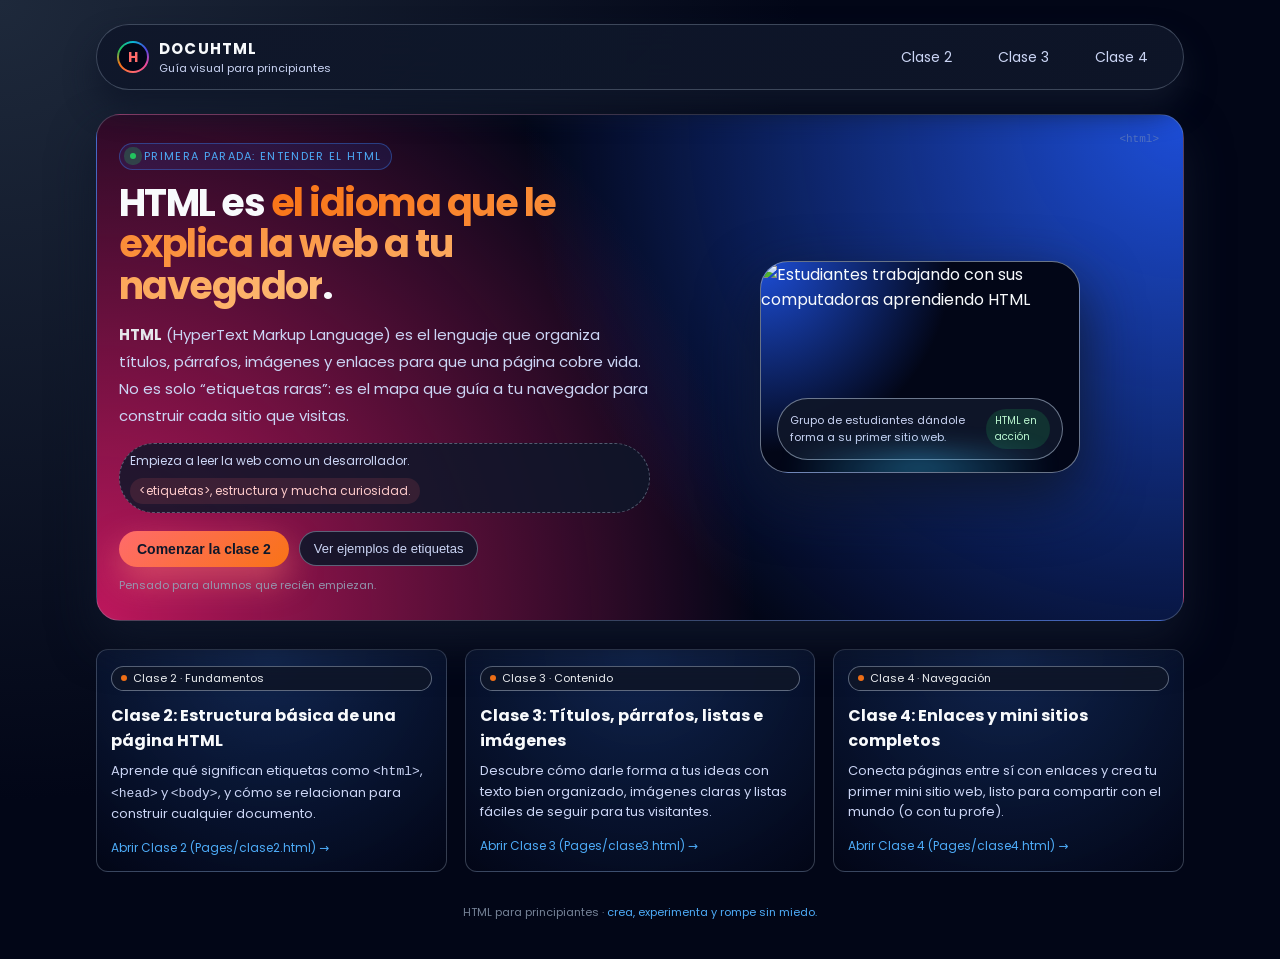
==== index.html @ 3b5548a3 "Primer commit" ====
<!doctype html>
<html lang="es">
  <head>
    <meta charset="UTF-8" />
    <meta name="viewport" content="width=device-width, initial-scale=1.0" />
    <title>HTML para principiantes</title>

    <!-- Fuente moderna y limpia -->
    <link rel="preconnect" href="https://fonts.googleapis.com" />
    <link rel="preconnect" href="https://fonts.gstatic.com" crossorigin />
    <link
      href="https://fonts.googleapis.com/css2?family=Poppins:wght@300;400;600;700&display=swap"
      rel="stylesheet"
    />

    <style>
      :root {
        --bg: #050816;
        --bg-soft: #0b1021;
        --accent: #ff6b6b;
        --accent-soft: rgba(255, 107, 107, 0.12);
        --accent-2: #4dabf7;
        --text-main: #f8fafc;
        --text-soft: #cbd5f5;
        --border-soft: rgba(148, 163, 184, 0.35);
        --shadow-soft: 0 22px 45px rgba(15, 23, 42, 0.9);
        --radius-lg: 24px;
        --radius-sm: 12px;
      }

      *,
      *::before,
      *::after {
        box-sizing: border-box;
        margin: 0;
        padding: 0;
      }

      body {
        min-height: 100vh;
        margin: 0;
        font-family:
          "Poppins",
          system-ui,
          -apple-system,
          BlinkMacSystemFont,
          "Segoe UI",
          sans-serif;
        background:
          radial-gradient(circle at top left, #1e293b 0, #020617 50%),
          radial-gradient(circle at bottom right, #334155 0, #020617 50%);
        color: var(--text-main);
        display: flex;
        flex-direction: column;
      }

      .page {
        max-width: 1120px;
        margin: 0 auto;
        padding: 24px 16px 40px;
        display: flex;
        flex-direction: column;
        gap: 24px;
      }

      header {
        position: sticky;
        top: 0;
        z-index: 20;
        backdrop-filter: blur(18px);
        background: linear-gradient(
            135deg,
            rgba(15, 23, 42, 0.96),
            rgba(15, 23, 42, 0.88)
          )
          border-box;
        border: 1px solid rgba(148, 163, 184, 0.35);
        box-shadow: 0 18px 30px rgba(15, 23, 42, 0.9);
        border-radius: 999px;
        padding: 12px 20px;
        display: flex;
        align-items: center;
        justify-content: space-between;
        gap: 16px;
      }

      .logo {
        display: flex;
        align-items: center;
        gap: 10px;
      }

      .logo-badge {
        width: 32px;
        height: 32px;
        border-radius: 999px;
        background: conic-gradient(
          from 180deg,
          #ff6b6b,
          #f97316,
          #22c55e,
          #06b6d4,
          #4f46e5,
          #ec4899,
          #ff6b6b
        );
        padding: 2px;
        display: flex;
        align-items: center;
        justify-content: center;
      }

      .logo-badge-inner {
        width: 100%;
        height: 100%;
        border-radius: inherit;
        background: #020617;
        display: flex;
        align-items: center;
        justify-content: center;
        color: var(--accent);
        font-weight: 700;
        font-size: 14px;
        letter-spacing: 1px;
      }

      .logo-text-main {
        font-weight: 700;
        letter-spacing: 0.08em;
        font-size: 15px;
        text-transform: uppercase;
      }

      .logo-text-sub {
        font-size: 11px;
        color: var(--text-soft);
      }

      nav ul {
        list-style: none;
        display: flex;
        gap: 16px;
        font-size: 14px;
      }

      nav a {
        color: var(--text-soft);
        text-decoration: none;
        padding: 6px 14px;
        border-radius: 999px;
        border: 1px solid transparent;
        transition: all 0.16s ease-out;
        background: transparent;
      }

      nav a:hover {
        color: var(--text-main);
        border-color: rgba(148, 163, 184, 0.5);
        background: rgba(15, 23, 42, 0.9);
      }

      nav a.cta {
        background: linear-gradient(135deg, var(--accent), #f97316);
        color: #0f172a;
        font-weight: 600;
        border: none;
        box-shadow: 0 14px 30px rgba(248, 113, 113, 0.45);
      }

      nav a.cta:hover {
        transform: translateY(-1px);
        box-shadow: 0 18px 35px rgba(248, 113, 113, 0.65);
      }

      main {
        display: flex;
        flex-direction: column;
        gap: 28px;
      }

      .hero {
        display: grid;
        grid-template-columns: minmax(0, 1.1fr) minmax(0, 1fr);
        gap: 28px;
        padding: 26px 22px;
        border-radius: var(--radius-lg);
        background:
          radial-gradient(circle at top right, #1d4ed8 0, transparent 55%),
          radial-gradient(circle at bottom left, #be185d 0, transparent 55%),
          linear-gradient(135deg, #020617, #020617);
        border: 1px solid var(--border-soft);
        box-shadow: var(--shadow-soft);
        position: relative;
        overflow: hidden;
      }

      .hero::before {
        content: "<html>";
        position: absolute;
        top: 18px;
        right: 24px;
        font-family:
          "JetBrains Mono", ui-monospace, SFMono-Regular, Menlo, Monaco,
          Consolas, "Liberation Mono", "Courier New", monospace;
        font-size: 11px;
        color: rgba(148, 163, 184, 0.45);
      }

      .hero-text-kicker {
        display: inline-flex;
        align-items: center;
        gap: 8px;
        padding: 4px 10px;
        border-radius: 999px;
        font-size: 11px;
        text-transform: uppercase;
        letter-spacing: 0.12em;
        color: var(--accent-2);
        background: rgba(37, 99, 235, 0.12);
        border: 1px solid rgba(59, 130, 246, 0.4);
        margin-bottom: 12px;
      }

      .hero-text-kicker-dot {
        width: 6px;
        height: 6px;
        border-radius: 999px;
        background: #22c55e;
        box-shadow: 0 0 0 6px rgba(34, 197, 94, 0.25);
      }

      .hero h1 {
        font-size: clamp(28px, 4.1vw, 38px);
        line-height: 1.1;
        letter-spacing: -0.04em;
        margin-bottom: 14px;
      }

      .hero h1 span {
        background: linear-gradient(135deg, #f97316, #fdba74);
        -webkit-background-clip: text;
        color: transparent;
      }

      .hero-definition {
        font-size: 15px;
        line-height: 1.8;
        color: var(--text-soft);
        margin-bottom: 14px;
      }

      .hero-definition strong {
        color: #e5e7eb;
      }

      .hero-highlight-box {
        display: inline-flex;
        flex-wrap: wrap;
        gap: 8px;
        padding: 8px 10px;
        border-radius: 999px;
        border: 1px dashed rgba(148, 163, 184, 0.5);
        background: rgba(15, 23, 42, 0.85);
        font-size: 12px;
        color: var(--text-soft);
        margin-bottom: 18px;
      }

      .hero-highlight-box span {
        padding: 4px 9px;
        border-radius: 999px;
        background: var(--accent-soft);
        color: #fecaca;
      }

      .hero-actions {
        display: flex;
        flex-wrap: wrap;
        gap: 10px;
        align-items: center;
      }

      .btn-primary {
        border: none;
        cursor: pointer;
        padding: 10px 18px;
        border-radius: 999px;
        font-size: 14px;
        font-weight: 600;
        color: #0f172a;
        background: linear-gradient(135deg, var(--accent), #f97316);
        box-shadow: 0 14px 32px rgba(248, 113, 113, 0.55);
        transition:
          transform 0.16s ease-out,
          box-shadow 0.16s ease-out;
      }

      .btn-primary:hover {
        transform: translateY(-1px);
        box-shadow: 0 18px 38px rgba(248, 113, 113, 0.75);
      }

      .btn-ghost {
        border-radius: 999px;
        padding: 9px 14px;
        font-size: 13px;
        border: 1px solid rgba(148, 163, 184, 0.55);
        background: rgba(15, 23, 42, 0.9);
        color: var(--text-soft);
      }

      .students-note {
        font-size: 11px;
        color: rgba(148, 163, 184, 0.9);
      }

      .hero-media {
        position: relative;
        display: flex;
        align-items: center;
        justify-content: center;
      }

      .hero-media-card {
        position: relative;
        width: 100%;
        max-width: 320px;
        border-radius: 28px;
        overflow: hidden;
        background: radial-gradient(circle at top left, #1d4ed8 0, #020617 50%);
        border: 1px solid rgba(148, 163, 184, 0.7);
        box-shadow: 0 24px 60px rgba(15, 23, 42, 0.95);
      }

      .hero-media-card img {
        width: 100%;
        height: 210px;
        object-fit: cover;
        display: block;
        filter: saturate(1.1);
      }

      .hero-media-tag {
        position: absolute;
        bottom: 12px;
        left: 50%;
        transform: translateX(-50%);
        width: calc(100% - 32px);
        padding: 10px 12px;
        border-radius: 999px;
        background: rgba(15, 23, 42, 0.95);
        border: 1px solid rgba(148, 163, 184, 0.7);
        display: flex;
        align-items: center;
        justify-content: space-between;
        gap: 8px;
        font-size: 11px;
        color: var(--text-soft);
      }

      .hero-media-tag-badge {
        padding: 4px 9px;
        border-radius: 999px;
        background: rgba(34, 197, 94, 0.16);
        color: #bbf7d0;
        font-size: 10px;
      }

      .hero-media-glow {
        position: absolute;
        inset: auto 10% -18px;
        height: 40px;
        background: radial-gradient(
          circle at top,
          rgba(56, 189, 248, 0.55),
          transparent
        );
        filter: blur(12px);
        opacity: 0.75;
      }

      .sections-grid {
        display: grid;
        grid-template-columns: repeat(3, minmax(0, 1fr));
        gap: 18px;
      }

      .section-card {
        border-radius: var(--radius-sm);
        background: radial-gradient(
          circle at top,
          rgba(59, 130, 246, 0.25),
          #020617
        );
        border: 1px solid var(--border-soft);
        padding: 16px 14px 14px;
        display: flex;
        flex-direction: column;
        gap: 8px;
      }

      .section-tag {
        display: inline-flex;
        align-items: center;
        gap: 6px;
        padding: 3px 9px;
        border-radius: 999px;
        font-size: 11px;
        background: rgba(15, 23, 42, 0.95);
        border: 1px solid rgba(148, 163, 184, 0.6);
      }

      .section-tag-dot {
        width: 6px;
        height: 6px;
        border-radius: 999px;
        background: #f97316;
      }

      .section-card h2 {
        font-size: 16px;
        margin-top: 4px;
      }

      .section-card p {
        font-size: 13px;
        color: var(--text-soft);
        line-height: 1.6;
      }

      .section-card a {
        margin-top: 6px;
        font-size: 12px;
        color: var(--accent-2);
        text-decoration: none;
      }

      footer {
        margin-top: 8px;
        font-size: 11px;
        color: rgba(148, 163, 184, 0.8);
        text-align: center;
      }

      footer span {
        color: var(--accent-2);
      }

      @media (max-width: 840px) {
        header {
          border-radius: 18px;
        }

        .hero {
          grid-template-columns: minmax(0, 1fr);
          padding: 22px 18px 20px;
        }

        .hero-media {
          order: -1;
        }

        .sections-grid {
          grid-template-columns: minmax(0, 1fr);
        }
      }

      @media (max-width: 640px) {
        header {
          flex-direction: column;
          align-items: flex-start;
          padding: 10px 14px;
        }

        nav ul {
          width: 100%;
          justify-content: space-between;
          font-size: 13px;
        }

        .page {
          padding-inline: 14px;
        }
      }
    </style>
  </head>
  <body>
    <div class="page">
      <header>
        <div class="logo">
          <div class="logo-badge">
            <div class="logo-badge-inner">H</div>
          </div>
          <div>
            <div class="logo-text-main">DocuHTML</div>
            <div class="logo-text-sub">Guía visual para principiantes</div>
          </div>
        </div>
        <nav>
          <ul>
            <li><a href="pages/clase2.html">Clase 2</a></li>
            <li><a href="pages/clase3.html">Clase 3</a></li>
            <li><a href="pages/clase4.html">Clase 4</a></li>
          </ul>
        </nav>
      </header>

      <main>
        <section class="hero">
          <div>
            <div class="hero-text-kicker">
              <span class="hero-text-kicker-dot"></span>
              Primera parada: entender el HTML
            </div>
            <h1>
              HTML es
              <span>el idioma que le explica la web a tu navegador</span>.
            </h1>
            <p class="hero-definition">
              <strong>HTML</strong> (HyperText Markup Language) es el lenguaje
              que organiza títulos, párrafos, imágenes y enlaces para que una
              página cobre vida. No es solo “etiquetas raras”: es el mapa que
              guía a tu navegador para construir cada sitio que visitas.
            </p>
            <div class="hero-highlight-box">
              Empieza a leer la web como un desarrollador.
              <span>&lt;etiquetas&gt;, estructura y mucha curiosidad.</span>
            </div>
            <div class="hero-actions">
              <button class="btn-primary">Comenzar la clase 2</button>
              <button class="btn-ghost">Ver ejemplos de etiquetas</button>
              <p class="students-note">
                Pensado para alumnos que recién empiezan.
              </p>
            </div>
          </div>

          <div class="hero-media">
            <div class="hero-media-card">
              <img
                src="https://images.pexels.com/photos/1181565/pexels-photo-1181565.jpeg?auto=compress&cs=tinysrgb&w=900"
                alt="Estudiantes trabajando con sus computadoras aprendiendo HTML"
              />
              <div class="hero-media-tag">
                <span
                  >Grupo de estudiantes dándole forma a su primer sitio
                  web.</span
                >
                <span class="hero-media-tag-badge">HTML en acción</span>
              </div>
              <div class="hero-media-glow" aria-hidden="true"></div>
            </div>
          </div>
        </section>

        <section class="sections-grid">
          <article class="section-card" id="clase2">
            <div class="section-tag">
              <span class="section-tag-dot"></span>
              Clase 2 · Fundamentos
            </div>
            <h2>Clase 2: Estructura básica de una página HTML</h2>
            <p>
              Aprende qué significan etiquetas como
              <code>&lt;html&gt;</code>, <code>&lt;head&gt;</code> y
              <code>&lt;body&gt;</code>, y cómo se relacionan para construir
              cualquier documento.
            </p>
            <a href="Pages/clase2.html">Abrir Clase 2 (Pages/clase2.html) →</a>
          </article>

          <article class="section-card" id="clase3">
            <div class="section-tag">
              <span class="section-tag-dot"></span>
              Clase 3 · Contenido
            </div>
            <h2>Clase 3: Títulos, párrafos, listas e imágenes</h2>
            <p>
              Descubre cómo darle forma a tus ideas con texto bien organizado,
              imágenes claras y listas fáciles de seguir para tus visitantes.
            </p>
            <a href="Pages/clase3.html">Abrir Clase 3 (Pages/clase3.html) →</a>
          </article>

          <article class="section-card" id="clase4">
            <div class="section-tag">
              <span class="section-tag-dot"></span>
              Clase 4 · Navegación
            </div>
            <h2>Clase 4: Enlaces y mini sitios completos</h2>
            <p>
              Conecta páginas entre sí con enlaces y crea tu primer mini sitio
              web, listo para compartir con el mundo (o con tu profe).
            </p>
            <a href="Pages/clase4.html">Abrir Clase 4 (Pages/clase4.html) →</a>
          </article>
        </section>
      </main>

      <footer>
        HTML para principiantes ·
        <span>crea, experimenta y rompe sin miedo.</span>
      </footer>
    </div>
  </body>
</html>
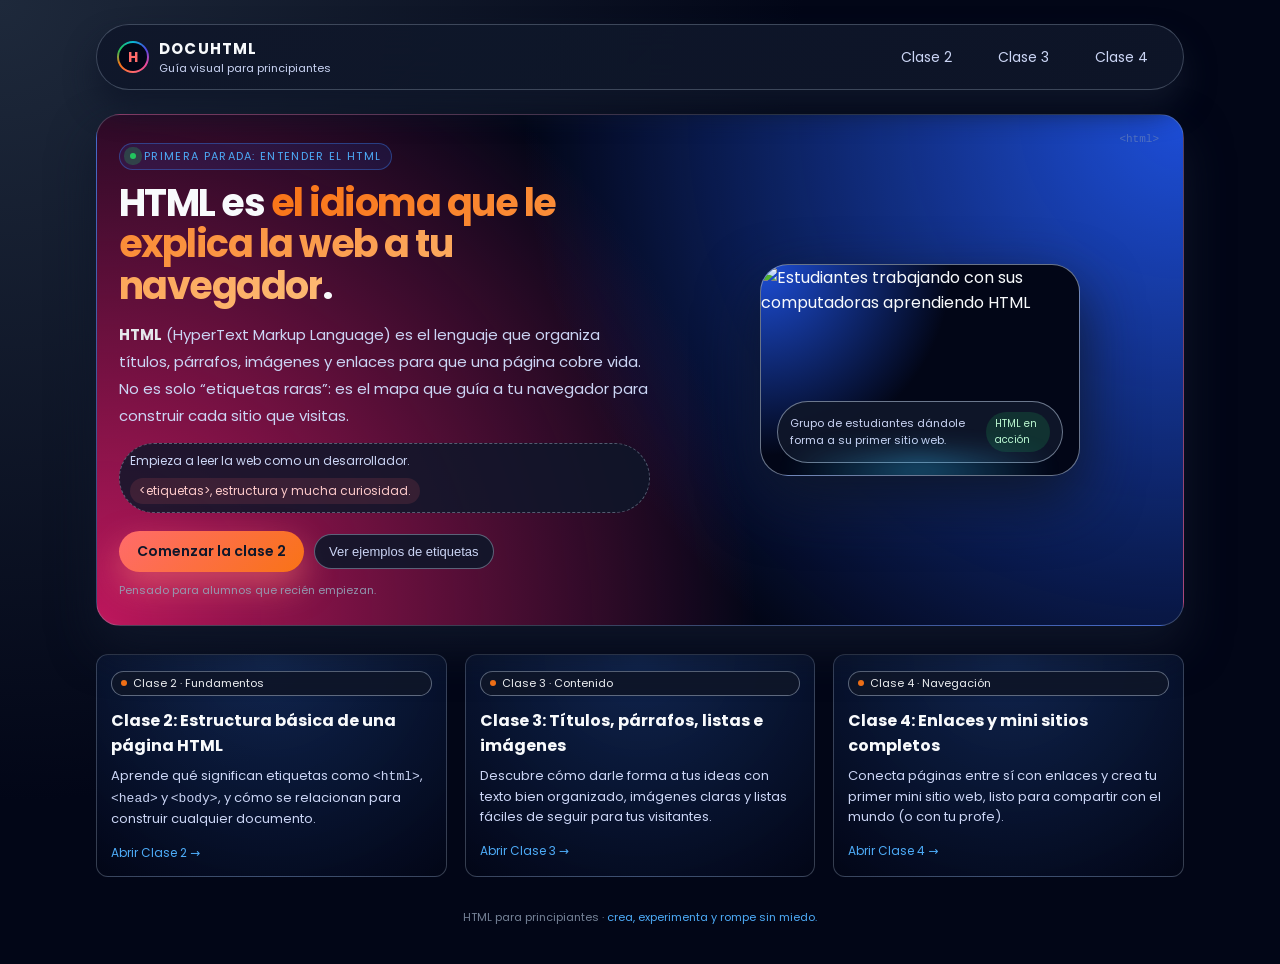
==== commit 19cd235f: "arreglo UI de home para que funcionen los enlaces a las clases" ====
--- a/index.html
+++ b/index.html
@@ -278,6 +278,9 @@
         flex-wrap: wrap;
         gap: 10px;
         align-items: center;
+        & a {
+          text-decoration: none;
+        }
       }
 
       .btn-primary {
@@ -527,7 +530,9 @@
               <span>&lt;etiquetas&gt;, estructura y mucha curiosidad.</span>
             </div>
             <div class="hero-actions">
-              <button class="btn-primary">Comenzar la clase 2</button>
+              <a href="/pages/clase2.html" class="btn-primary"
+                >Comenzar la clase 2</a
+              >
               <button class="btn-ghost">Ver ejemplos de etiquetas</button>
               <p class="students-note">
                 Pensado para alumnos que recién empiezan.
@@ -566,7 +571,7 @@
               <code>&lt;body&gt;</code>, y cómo se relacionan para construir
               cualquier documento.
             </p>
-            <a href="Pages/clase2.html">Abrir Clase 2 (Pages/clase2.html) →</a>
+            <a href="pages/clase2.html">Abrir Clase 2 →</a>
           </article>
 
           <article class="section-card" id="clase3">
@@ -579,7 +584,7 @@
               Descubre cómo darle forma a tus ideas con texto bien organizado,
               imágenes claras y listas fáciles de seguir para tus visitantes.
             </p>
-            <a href="Pages/clase3.html">Abrir Clase 3 (Pages/clase3.html) →</a>
+            <a href="pages/clase3.html">Abrir Clase 3 →</a>
           </article>
 
           <article class="section-card" id="clase4">
@@ -592,7 +597,7 @@
               Conecta páginas entre sí con enlaces y crea tu primer mini sitio
               web, listo para compartir con el mundo (o con tu profe).
             </p>
-            <a href="Pages/clase4.html">Abrir Clase 4 (Pages/clase4.html) →</a>
+            <a href="pages/clase4.html">Abrir Clase 4 →</a>
           </article>
         </section>
       </main>
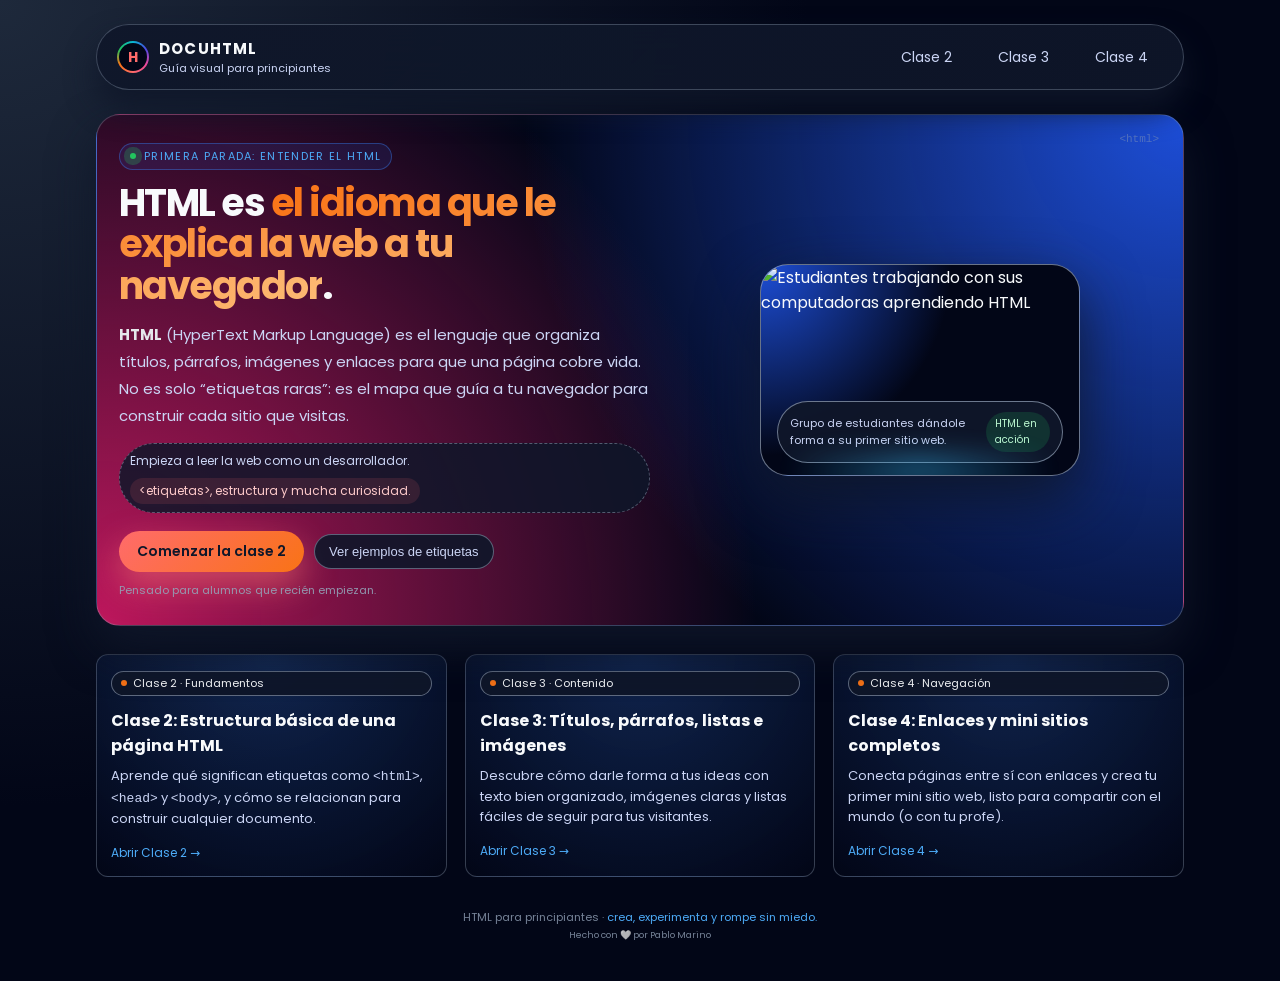
==== commit 33e8b4a9: "agrego en footer hecho por Pablo Marino" ====
--- a/index.html
+++ b/index.html
@@ -239,6 +239,7 @@
       .hero h1 span {
         background: linear-gradient(135deg, #f97316, #fdba74);
         -webkit-background-clip: text;
+        background-clip: text;
         color: transparent;
       }
 
@@ -605,6 +606,8 @@
       <footer>
         HTML para principiantes ·
         <span>crea, experimenta y rompe sin miedo.</span>
+        <br />
+        <small>Hecho con 🤍 por Pablo Marino</small>
       </footer>
     </div>
   </body>
